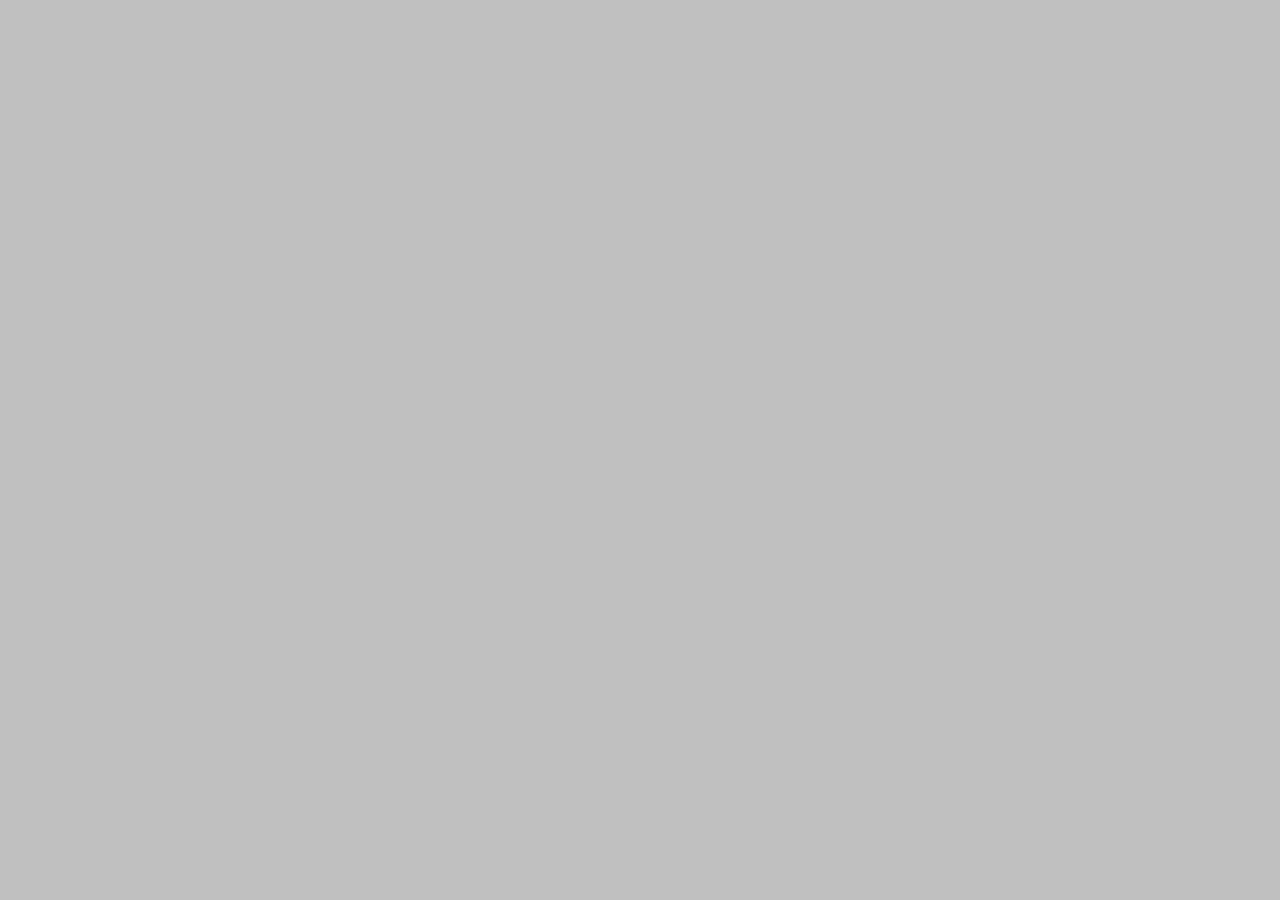
==== integrado.html @ eb862916 "Add files via upload" ====
<!DOCTYPE html>
<html lang="pt-br">
<head>
    <meta charset="UTF-8">
    <meta name="viewport" content="width=device-width, initial-scale=1.0">
    <title>Integrado</title>
    <link rel="stylesheet" href="./style.css">
</head>
<body>
    
</body>
</html>
---- style.css ----
@import url('https://fonts.googleapis.com/css2?family=Roboto:ital,wght@0,100..900;1,100..900&display=swap');

/*Variaáveis de CSS*/
:root{
    --vermelho-ceep: #cc0000;
    --amarelo-ceep: #fcc200;
    --cinza-claro: #c0c0c0;
    --branco-ceep: #f0f8ff;
    --texto: #333;
}

/*Reset Global*/
*{
    margin: 0;
    padding: 0;
    box-sizing: border-box;
}

body{
    font-family:"Roboto", Arial, Helvetica, sans-serif;
    background-color: var(--cinza-claro);
    color: var(--texto);
    line-height: 1.6;
}
/*Cabeçalho*/
header{
    background-color: var(--branco-ceep);
    padding: 1rem 5%;
    display: flex;
    justify-content: space-between;
    align-items: center;
    border-bottom: 4px solid var(--vermelho-ceep);
    box-shadow: 0px 2px 5px rgba(0, 0, 0, 0.1);
}

.logo-container img{
    height: 60px;
    margin-right: 15px;
}
/*Secao hero - banner principal, com gradiente*/
.hero{
    background: linear-gradient(135deg, var(--vermelho-ceep) 0%, #003366 100%);
    color: var(--branco-ceep);
    padding: 4rem 5%;
    text-align: center;
}

.hero-ilustration{
    font-size: 5rem;
    margin-bottom: 1rem;
    opacity: 0.9;
}
/*CONTAINER DE CATEGORIAS*/
.container-categorias{
    display: flex;
    gap: 2rem;
    padding: 3rem 5%;
    flex-wrap: wrap;
    justify-content: center;
}
/*ESTILIZAÇÃO DOS CARDS*/
.card-categoria{
    background: var(--branco-ceep);
    border-radius: 12px;
    padding: 2rem;
    flex: 1;
    min-width: 300px;
    max-width: 500px;
    text-align: center;
    transition: transform 0.3s ease;
    boox-shadow: 0 4px 15px rgba(0, 0, 0, 0.05);
}
.card-categoria.subsequente{
    border-color: var(--amarelo-ceep);
}  
.card-categoria:hover{
    transform: translatey(-10px);
}
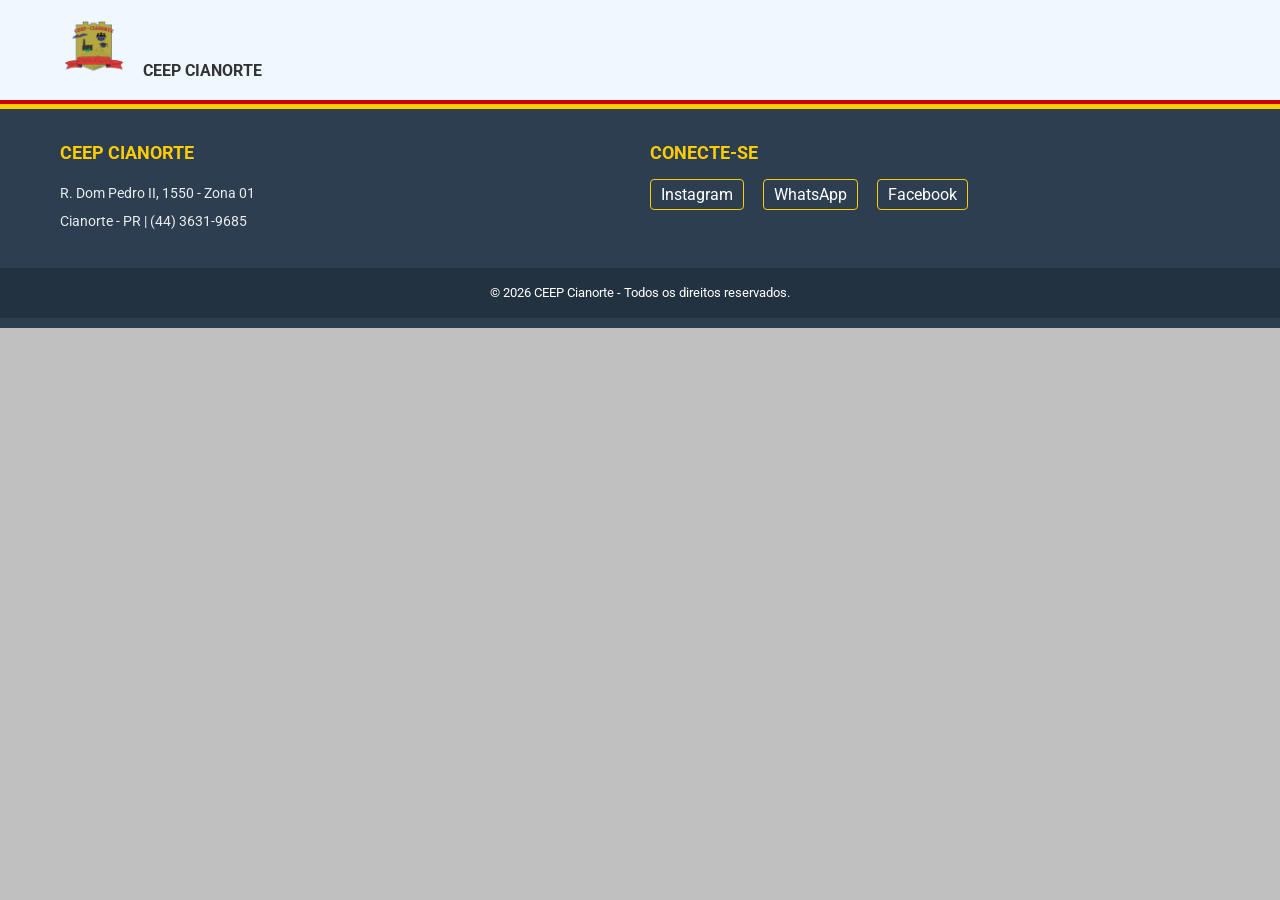
==== commit 2e8e74ce: "Add files via upload" ====
--- a/integrado.html
+++ b/integrado.html
@@ -1,5 +1,5 @@
 <!DOCTYPE html>
-<html lang="pt-br">
+<html lang="en">
 <head>
     <meta charset="UTF-8">
     <meta name="viewport" content="width=device-width, initial-scale=1.0">
@@ -7,6 +7,40 @@
     <link rel="stylesheet" href="./style.css">
 </head>
 <body>
+<header>
+        <!--inserindo um classe para estilização do logo-->
+        <div class="logo-container">
+            <a href="./index.html">
+                <img src="./CEEPlogobrasao-main/brasao/android-chrome-512x512.png" alt=""></a>
+            <strong>CEEP CIANORTE</strong>
+        </div>
+        <nav>
+            <i class="fas fa-wheelchair" title="Acessibilidade" style="margin-right: 15px; cursor:pointer"></i>
+            <i class="fas fa-hands-asl-interpreting" title="Libras" style="cursor: pointer"></i>
+        </nav>
+    </header>
+
+    <footer class="site-footer">
+        <div class="footer-container">
+            <div class="footer-box">
+                <h3>CEEP Cianorte</h3>
+                <p>R. Dom Pedro II, 1550 - Zona 01</p>
+                <p>Cianorte - PR | (44) 3631-9685</p>
+            </div>
+
+            <div class="footer-box">
+                <h3>Conecte-se</h3>
+                <div class="footer-socials">
+            <a href = "https://www.instagram.com/ceepcianorte/" target ="_blank">Instagram</a>
+            <a href = "https://wa.me/554436319685" target ="_blank"> WhatsApp</a>
+            <a href = "https://facebook.com/ceepcianorte" target ="_blank"> Facebook</a>
+        </div>                
+    </div>
+</div>
+        <div class="footer-copy">
+            <p>&copy; 2026 CEEP Cianorte - Todos os direitos reservados.</p>
+        </div>
+    </footer>
     
 </body>
 </html>
--- a/style.css
+++ b/style.css
@@ -68,11 +68,86 @@
     max-width: 500px;
     text-align: center;
     transition: transform 0.3s ease;
-    boox-shadow: 0 4px 15px rgba(0, 0, 0, 0.05);
+    border-bottom: 8px solid var(--vermelho-ceep);
+    box-shadow: 0 4px 15px rgba(0, 0, 0, 0.05);
 }
 .card-categoria.subsequente{
     border-color: var(--amarelo-ceep);
-}  
+}
 .card-categoria:hover{
-    transform: translatey(-10px);
+    transform: translateY(-10px);
+}
+
+/* Estilo Base para o Rodapé */
+.site-footer {
+    background-color: #2c3e50; /* Tom azul escuro sólido, ajuste conforme o tom da sua página */
+    color: #ffffff;
+    border-top: 5px solid #ffcc00; /* Borda amarela em destaque */
+    padding: 30px 0 10px 0;
+    width: 100%;
+    
+    /* Efeito de aparecer ao rolar: 
+       Isso faz com que o rodapé "fique parado" atrás do conteúdo ou apareça no fim */
+    position: relative;
+    z-index: 10;
+}
+
+.footer-container {
+    max-width: 1200px;
+    margin: 0 auto;
+    display: flex;
+    justify-content: space-around;
+    flex-wrap: wrap;
+    gap: 20px;
+    padding: 0 20px;
+}
+
+.footer-box {
+    flex: 1;
+    min-width: 250px;
+}
+
+.footer-box h3 {
+    color: #ffcc00; /* Títulos em amarelo para combinar com a borda */
+    margin-bottom: 15px;
+    font-size: 1.1rem;
+    text-transform: uppercase;
+}
+
+.footer-box p {
+    font-size: 0.9rem;
+    margin-bottom: 5px;
+    opacity: 0.9;
+}
+
+.footer-socials a {
+    color: #ffffff;
+    text-decoration: none;
+    margin-right: 15px;
+    padding: 5px 10px;
+    /*até aqui*/
+    border: 1px solid #ffcc00;
+    border-radius: 4px;
+    transition: 0.3s;
+}
+
+.footer-socials a:hover {
+    background-color: var(--amarelo-ceep);
+    color: #2c3e50;
+}
+
+.footer-copy {
+    text-align: center;
+    margin-top: 30px;
+    padding: 15px;
+    background-color: rgba(0,0,0,0.2);
+    font-size: 0.8rem;
+}
+
+/* Responsividade */
+@media (max-width: 768px) {
+    .footer-container {
+        flex-direction: column;
+        text-align: center;
+    }
 }
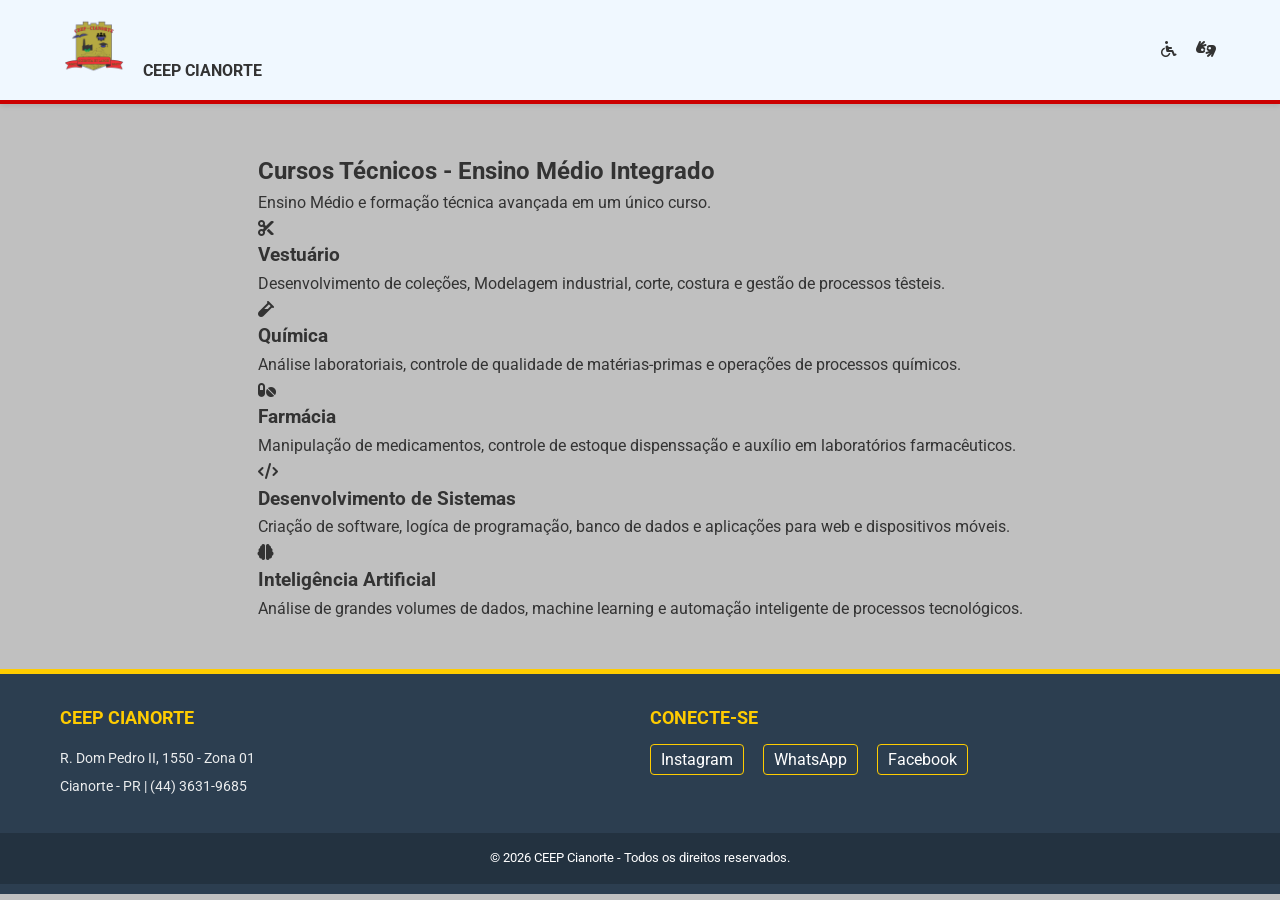
==== commit 2f00126e: "Add files via upload" ====
--- a/integrado.html
+++ b/integrado.html
@@ -1,13 +1,17 @@
 <!DOCTYPE html>
-<html lang="en">
+<html lang="pt-br">
+
 <head>
     <meta charset="UTF-8">
     <meta name="viewport" content="width=device-width, initial-scale=1.0">
     <title>Integrado</title>
     <link rel="stylesheet" href="./style.css">
+    <!--link para icones externos-->
+    <link rel="stylesheet" href="https://cdnjs.cloudflare.com/ajax/libs/font-awesome/6.0.0/css/all.min.css" />
 </head>
+
 <body>
-<header>
+    <header>
         <!--inserindo um classe para estilização do logo-->
         <div class="logo-container">
             <a href="./index.html">
@@ -20,6 +24,50 @@
         </nav>
     </header>
 
+    <main class="container-categorias">
+        <section class="secao-lista-cursos">
+
+            <div class="bloco-modalidade" id="cursos-integrado">
+
+                <div class="titulo-modalidade Integrado">
+                    <h2>Cursos Técnicos - Ensino Médio Integrado</h2>
+                    <p>Ensino Médio e formação técnica avançada em um único curso.
+                    </p>
+                </div>
+                <div class="grid-cursos-detalhes">
+                    <div class="card-curso-item Integrado-border">
+                        <i class="fas fa-cut"></i>
+                        <h3>Vestuário</h3>
+                        <p>Desenvolvimento de coleções, Modelagem industrial, corte, costura e gestão de processos
+                            têsteis.
+                        </p>
+                    </div>
+                    <div class="card-curso-item Integrado-border">
+                        <i class="fas fa-vial"></i>
+                        <h3>Química</h3>
+                        <p>Análise laboratoriais, controle de qualidade de matérias-primas e operações de processos químicos.
+                        </p>
+                    </div>
+                    <div class="card-curso-item Integrado-border">
+                        <i class="fas fa-pills"></i>
+                        <h3>Farmácia</h3>
+                        <p>Manipulação de medicamentos, controle de estoque dispenssação e auxílio em laboratórios farmacêuticos.
+                        </p>
+                    </div>
+                    <div class="card-curso-item Integrado-border">
+                        <i class="fas fa-code"></i>
+                        <h3>Desenvolvimento de Sistemas</h3>
+                        <p>Criação de software, logíca de programação, banco de dados e aplicações para web e dispositivos móveis.
+                    </div>
+                    <div class="card-curso-item Integrado-border">
+                        <i class="fas fa-brain"></i>
+                        <h3>Inteligência Artificial</h3>
+                        <p>Análise de grandes volumes de dados, machine learning e automação inteligente de processos tecnológicos.
+                    </div>
+                </div>
+            </div>
+        </section>
+    </main>
     <footer class="site-footer">
         <div class="footer-container">
             <div class="footer-box">
@@ -31,16 +79,17 @@
             <div class="footer-box">
                 <h3>Conecte-se</h3>
                 <div class="footer-socials">
-            <a href = "https://www.instagram.com/ceepcianorte/" target ="_blank">Instagram</a>
-            <a href = "https://wa.me/554436319685" target ="_blank"> WhatsApp</a>
-            <a href = "https://facebook.com/ceepcianorte" target ="_blank"> Facebook</a>
-        </div>                
-    </div>
-</div>
+                    <a href="https://www.instagram.com/ceepcianorte/" target="_blank">Instagram</a>
+                    <a href="https://wa.me/554436319685" target="_blank"> WhatsApp</a>
+                    <a href="https://facebook.com/ceepcianorte" target="_blank"> Facebook</a>
+                </div>
+            </div>
+        </div>
         <div class="footer-copy">
             <p>&copy; 2026 CEEP Cianorte - Todos os direitos reservados.</p>
         </div>
     </footer>
-    
+
 </body>
+
 </html>
--- a/style.css
+++ b/style.css
@@ -6,6 +6,7 @@
     --amarelo-ceep: #fcc200;
     --cinza-claro: #c0c0c0;
     --branco-ceep: #f0f8ff;
+    --azul-estado: #004a8d;
     --texto: #333;
 }
 
@@ -49,6 +50,20 @@
     font-size: 5rem;
     margin-bottom: 1rem;
     opacity: 0.9;
+}
+.btn-matricula{
+    background-color: var(--azul-estado);
+    color: var(--branco-ceep);
+    padding: 10px 20px;
+    text-decoration: none;
+    border-radius: 5px;
+    font-weight: bold;
+    transition: background-color 0.3s ease;
+    display: inline-block;
+}
+.btn-matricula:hover{
+    background-color: #003366;
+    color: #f0f0f0;
 }
 /*CONTAINER DE CATEGORIAS*/
 .container-categorias{
@@ -150,4 +165,49 @@
         flex-direction: column;
         text-align: center;
     }
+}
+
+/*pagina subsequente*/
+.cursos-detalhes{
+    padding: 60px 20px;
+    background-color: #f4f7f6;
+    text-align: center;
+}
+.container-titulo h2{
+    color: var(--amarelo-ceep);
+    font-size: 2rem;
+    margin-bottom: 10px;
+}
+.grid-detalhes{
+    display: grid;
+    grid-template-columns: repeat(auto-fit, minmax(280px, 1fr));
+    gap: 25px;
+    max-width: 1200px;
+    margin: 40px auto 0;
+}
+.detalhe-item{
+    background: white;
+    padding: 30px;
+    border-radius: 10px;
+    box-shadow: 0 4px 15px rgba 0, 0, 0, 0.05;
+    transition: transform 0.3s ease;
+}
+.detalhe-item:hover{
+    transform: translateY(-5px);
+    border-bottom: 4px solid var(--amarelo-ceep);
+}
+.detalhe-item i{
+    font-size: 2.5rem;
+    color: var(--amarelo-ceep);
+    /*Nas datas comemorativa, colocar cores relacionadas*/
+    margin-bottom: 15px;
+}
+.detalhe-item h3{
+    margin-bottom: 12px;
+    color: #333;
+}
+.detalhe-item p{
+    font-size: 0.95rem;
+    color: #666;
+    line-height: 1.5;
 }
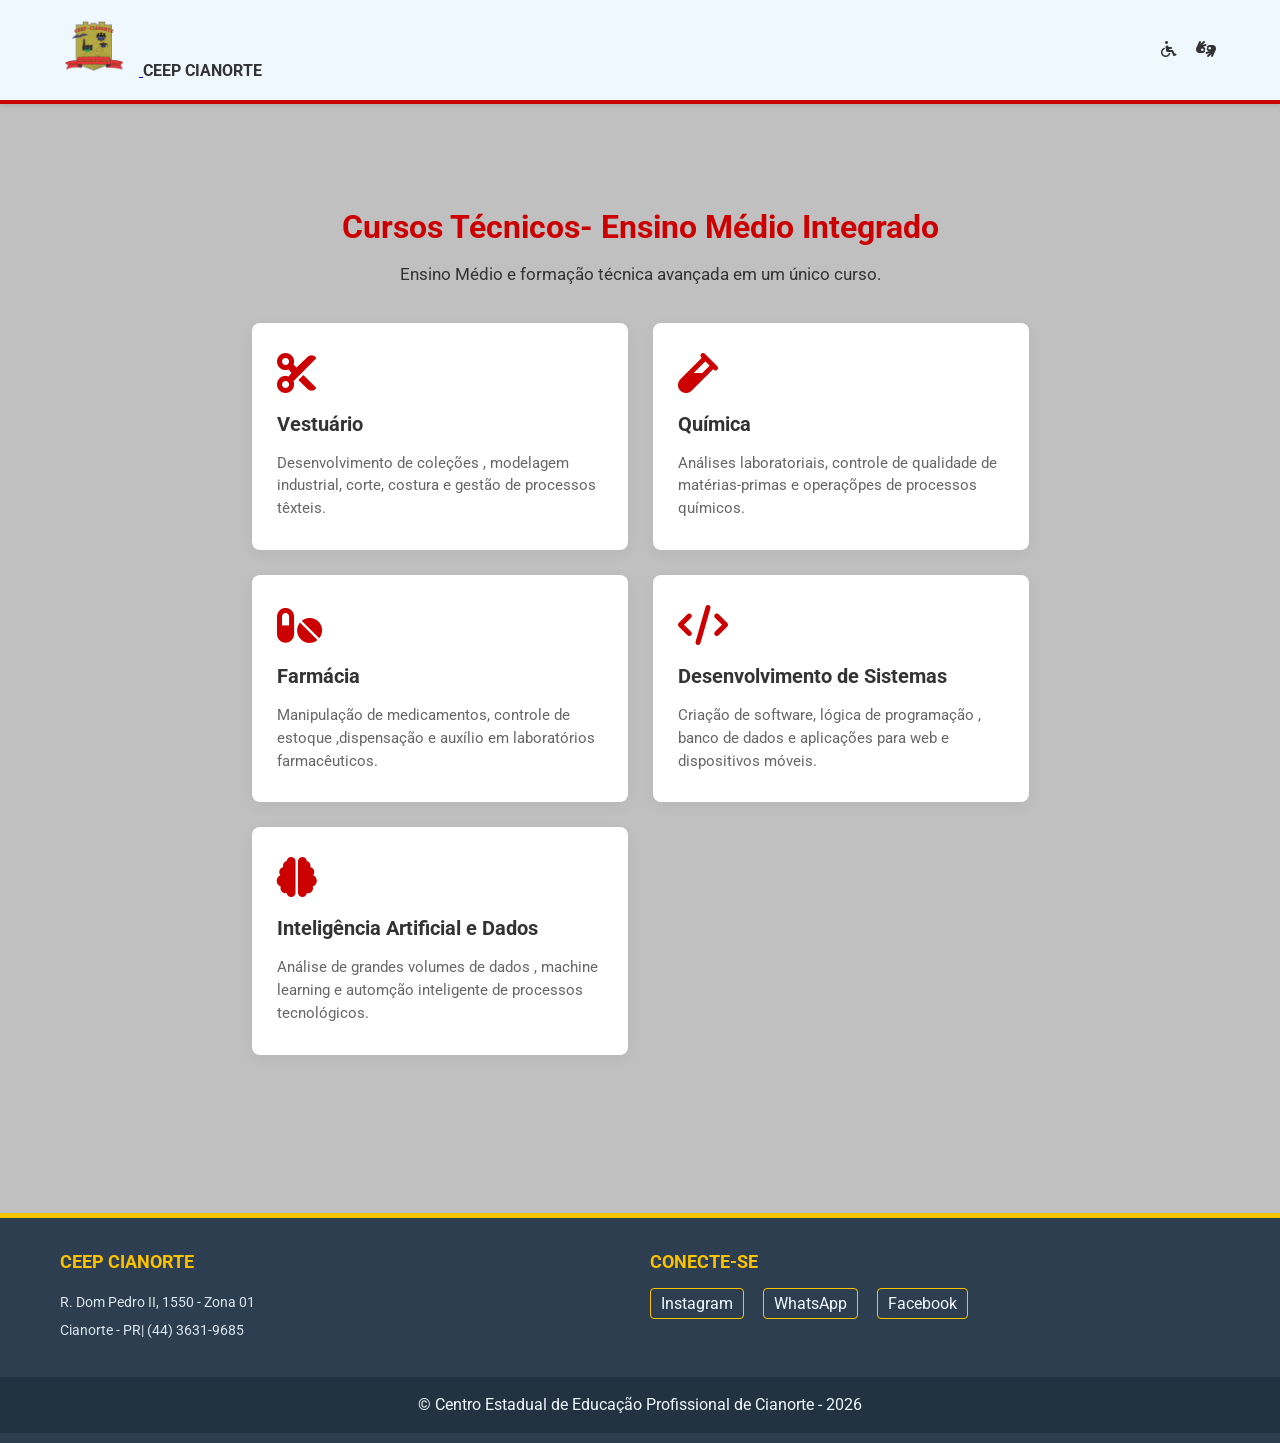
==== commit b6ba7721: "Add files via upload" ====
--- a/integrado.html
+++ b/integrado.html
@@ -6,7 +6,6 @@
     <meta name="viewport" content="width=device-width, initial-scale=1.0">
     <title>Integrado</title>
     <link rel="stylesheet" href="./style.css">
-    <!--link para icones externos-->
     <link rel="stylesheet" href="https://cdnjs.cloudflare.com/ajax/libs/font-awesome/6.0.0/css/all.min.css" />
 </head>
 
@@ -15,7 +14,8 @@
         <!--inserindo um classe para estilização do logo-->
         <div class="logo-container">
             <a href="./index.html">
-                <img src="./CEEPlogobrasao-main/brasao/android-chrome-512x512.png" alt=""></a>
+                <img src="./CEEPlogobrasao-main/brasao/android-chrome-512x512.png" alt="Brasão CEEP">
+            </a>
             <strong>CEEP CIANORTE</strong>
         </div>
         <nav>
@@ -28,68 +28,80 @@
         <section class="secao-lista-cursos">
 
             <div class="bloco-modalidade" id="cursos-integrado">
-
-                <div class="titulo-modalidade Integrado">
-                    <h2>Cursos Técnicos - Ensino Médio Integrado</h2>
-                    <p>Ensino Médio e formação técnica avançada em um único curso.
-                    </p>
+                <div class="titulo-modalidade integrado">
+                    <h2>Cursos Técnicos- Ensino Médio Integrado</h2>
+                    <p>Ensino Médio e formação técnica avançada em um único curso.</p>
                 </div>
                 <div class="grid-cursos-detalhes">
-                    <div class="card-curso-item Integrado-border">
+                    <div class="card-curso-item integrado-border">
                         <i class="fas fa-cut"></i>
                         <h3>Vestuário</h3>
-                        <p>Desenvolvimento de coleções, Modelagem industrial, corte, costura e gestão de processos
-                            têsteis.
+                        <p>Desenvolvimento de coleções , modelagem industrial, corte, costura e gestão de processos
+                            têxteis.
+
                         </p>
                     </div>
-                    <div class="card-curso-item Integrado-border">
+                    <div class="card-curso-item integrado-border">
                         <i class="fas fa-vial"></i>
                         <h3>Química</h3>
-                        <p>Análise laboratoriais, controle de qualidade de matérias-primas e operações de processos químicos.
+                        <p>Análises laboratoriais, controle de qualidade de matérias-primas e operaçõpes
+                            de processos químicos.
+
                         </p>
                     </div>
-                    <div class="card-curso-item Integrado-border">
+                    <div class="card-curso-item integrado-border">
                         <i class="fas fa-pills"></i>
                         <h3>Farmácia</h3>
-                        <p>Manipulação de medicamentos, controle de estoque dispenssação e auxílio em laboratórios farmacêuticos.
+                        <p>Manipulação de medicamentos, controle de estoque ,dispensação e auxílio 
+                            em laboratórios farmacêuticos.
+                            
                         </p>
                     </div>
-                    <div class="card-curso-item Integrado-border">
+                    <div class="card-curso-item integrado-border">
                         <i class="fas fa-code"></i>
                         <h3>Desenvolvimento de Sistemas</h3>
-                        <p>Criação de software, logíca de programação, banco de dados e aplicações para web e dispositivos móveis.
+                        <p>Criação de software, lógica de programação , banco de dados e aplicações para web 
+                            e dispositivos móveis.
+                            
+                        </p>
                     </div>
-                    <div class="card-curso-item Integrado-border">
+                    <div class="card-curso-item integrado-border">
                         <i class="fas fa-brain"></i>
-                        <h3>Inteligência Artificial</h3>
-                        <p>Análise de grandes volumes de dados, machine learning e automação inteligente de processos tecnológicos.
+                        <h3>Inteligência Artificial e Dados </h3>
+                        <p>Análise de grandes volumes de dados , machine learning e automção inteligente de 
+                            processos tecnológicos.
+                            
+                        </p>
                     </div>
                 </div>
             </div>
+
+
+
+
         </section>
     </main>
+
     <footer class="site-footer">
         <div class="footer-container">
             <div class="footer-box">
                 <h3>CEEP Cianorte</h3>
                 <p>R. Dom Pedro II, 1550 - Zona 01</p>
-                <p>Cianorte - PR | (44) 3631-9685</p>
+                <p>Cianorte - PR| (44) 3631-9685</p>
             </div>
-
             <div class="footer-box">
                 <h3>Conecte-se</h3>
                 <div class="footer-socials">
-                    <a href="https://www.instagram.com/ceepcianorte/" target="_blank">Instagram</a>
-                    <a href="https://wa.me/554436319685" target="_blank"> WhatsApp</a>
-                    <a href="https://facebook.com/ceepcianorte" target="_blank"> Facebook</a>
+                    <a href="https://instagram.com/ceep_cianorte" target="_blank">Instagram</a>
+                    <a href="https://wa.me/554436319685" target="_blank">WhatsApp</a>
+                    <a href="https://facebook.com/ceepcianorte" target="_blank">Facebook</a>
                 </div>
             </div>
         </div>
         <div class="footer-copy">
-            <p>&copy; 2026 CEEP Cianorte - Todos os direitos reservados.</p>
+            <p>&copy; Centro Estadual de Educação Profissional de Cianorte - 2026</p>
         </div>
     </footer>
-
 </body>
 
 </html>
--- a/style.css
+++ b/style.css
@@ -6,8 +6,8 @@
     --amarelo-ceep: #fcc200;
     --cinza-claro: #c0c0c0;
     --branco-ceep: #f0f8ff;
+    --texto: #333;
     --azul-estado: #004a8d;
-    --texto: #333;
 }
 
 /*Reset Global*/
@@ -65,6 +65,7 @@
     background-color: #003366;
     color: #f0f0f0;
 }
+
 /*CONTAINER DE CATEGORIAS*/
 .container-categorias{
     display: flex;
@@ -87,27 +88,27 @@
     box-shadow: 0 4px 15px rgba(0, 0, 0, 0.05);
 }
 .card-categoria.subsequente{
+
     border-color: var(--amarelo-ceep);
 }
 .card-categoria:hover{
     transform: translateY(-10px);
 }
 
-/* Estilo Base para o Rodapé */
-.site-footer {
-    background-color: #2c3e50; /* Tom azul escuro sólido, ajuste conforme o tom da sua página */
-    color: #ffffff;
-    border-top: 5px solid #ffcc00; /* Borda amarela em destaque */
+/*Estilo base para o Rodapé*/
+.site-footer{
+    background-color: #2c3e50;
+    color: var(--branco-ceep);
+    border-top: 5px solid var(--amarelo-ceep);
     padding: 30px 0 10px 0;
     width: 100%;
-    
-    /* Efeito de aparecer ao rolar: 
-       Isso faz com que o rodapé "fique parado" atrás do conteúdo ou apareça no fim */
+/*efeito de aparecer ao rolar:
+isto faz com que o rodapé "fique parado" atrás
+do conteúdo ou apareça no fim*/
     position: relative;
     z-index: 10;
 }
-
-.footer-container {
+.footer-container{
     max-width: 1200px;
     margin: 0 auto;
     display: flex;
@@ -116,58 +117,59 @@
     gap: 20px;
     padding: 0 20px;
 }
-
-.footer-box {
+.footer-box{
     flex: 1;
     min-width: 250px;
 }
-
-.footer-box h3 {
-    color: #ffcc00; /* Títulos em amarelo para combinar com a borda */
+.footer-box h3{
+    color: var(--amarelo-ceep);
     margin-bottom: 15px;
     font-size: 1.1rem;
     text-transform: uppercase;
 }
-
-.footer-box p {
+.footer-box p{
     font-size: 0.9rem;
     margin-bottom: 5px;
     opacity: 0.9;
 }
-
-.footer-socials a {
-    color: #ffffff;
+.footer-socials a{
+    color: var(--branco-ceep);
     text-decoration: none;
     margin-right: 15px;
     padding: 5px 10px;
-    /*até aqui*/
-    border: 1px solid #ffcc00;
+    border: 1px solid var(--amarelo-ceep);
     border-radius: 4px;
     transition: 0.3s;
 }
-
-.footer-socials a:hover {
+.footer-socials a:hover{
     background-color: var(--amarelo-ceep);
     color: #2c3e50;
 }
-
-.footer-copy {
+.footer-copy{
     text-align: center;
     margin-top: 30px;
     padding: 15px;
-    background-color: rgba(0,0,0,0.2);
-    font-size: 0.8rem;
-}
-
-/* Responsividade */
-@media (max-width: 768px) {
-    .footer-container {
+    background-color: rgba(0, 0, 0, 0.2);
+}
+/*responsividade*/
+@media (max-width: 768){
+    .footer-container{
         flex-direction: column;
         text-align: center;
     }
-}
-
-/*pagina subsequente*/
+    .cursos-detalhes{
+        padding: 40px 15px;
+    }
+     .container-titulo h2 {
+        font-size: 1.6rem;
+    }
+
+    .detalhe-item {
+        padding: 20px;
+    }
+}
+
+/*página subsequente*/
 .cursos-detalhes{
     padding: 60px 20px;
     background-color: #f4f7f6;
@@ -180,8 +182,8 @@
 }
 .grid-detalhes{
     display: grid;
-    grid-template-columns: repeat(auto-fit, minmax(280px, 1fr));
-    gap: 25px;
+    grid-template-columns: repeat(auto-fit, minmax(250px, 1fr));
+    gap: 20px;
     max-width: 1200px;
     margin: 40px auto 0;
 }
@@ -189,7 +191,7 @@
     background: white;
     padding: 30px;
     border-radius: 10px;
-    box-shadow: 0 4px 15px rgba 0, 0, 0, 0.05;
+    box-shadow: 0 4px 15px rgba(0, 0, 0, 0.05);
     transition: transform 0.3s ease;
 }
 .detalhe-item:hover{
@@ -199,7 +201,7 @@
 .detalhe-item i{
     font-size: 2.5rem;
     color: var(--amarelo-ceep);
-    /*Nas datas comemorativa, colocar cores relacionadas*/
+    /*Nas datas comemorativas, colocar cores relacionadas*/
     margin-bottom: 15px;
 }
 .detalhe-item h3{
@@ -210,4 +212,93 @@
     font-size: 0.95rem;
     color: #666;
     line-height: 1.5;
-}+}
+
+/*página integrado*/
+.secao-lista-cursos{
+    max-width: 1200px;
+    margin: 0 auto;
+    padding: 50px 20px;
+}
+.bloco-modalidade{
+    margin-bottom: 60px;
+}
+.titulo-modalidade{
+    text-align: center;
+    margin-bottom: 35px;
+}
+.titulo-modalidade h2{
+    font-size: 2rem;
+    margin-bottom: 8px;
+}
+.titulo-modalidade.integrado h2{
+    color: var(--vermelho-ceep);
+}
+.titulo-modalidade p{
+    color: var(--texto);
+    font-size: 1.05rem;
+}
+.grid-cursos-detalhes{
+    display: grid;
+    grid-template-columns: repeat(auto-fit, minmax(280px, 1fr));
+    gap: 25px;
+}
+.card-curso-item{
+    background-color: #ffffff;
+    padding: 30px 25px;
+    border-radius: 8px;
+    box-shadow: 0 4px 15px rgba(0, 0, 0, 0.05);
+    transition: transform 0.3s, box-shadow 0.3s ease;
+}
+.card-curso-item:hover{
+    transform: translateY(-5px);
+    box-shadow: 0 4px 25px rgba(0, 0, 0, 0.1);
+    border-bottom: 4px solid var(--vermelho-ceep);
+    
+}
+.integrado-border i{
+    color: var(--vermelho-ceep);
+}
+.card-curso-item i{
+    font-size: 2.5rem;
+    margin-bottom: 15px;
+    display: inline-block;
+}
+.card-curso-item h3{
+    font-size: 1.25rem;
+    color: #333;
+    margin-bottom: 12px;
+}
+.card-curso-item p{
+    font-size: 0.95rem;
+    color: #666;
+    line-height: 1.5;
+}
+.card-curso-item.integrado-border:hover{
+    border-top: 4px solid var(--vermelho-ceep);
+}
+/*regras de responsividade (media queries)*/
+@media (max-width: 768px){
+    .secao-lista-cursos{
+        padding: 30px 15px;
+    }
+    .titulo-modalidade h2{
+        font-size: 1.6rem;
+    }
+    .titulo-modalidade p{
+        font-size: 0.95rem;
+    }
+    .grid-cursos-detalhes{
+        grid-template-columns: repeat(auto-fit, minmax(240px, 1fr));
+        gap: 20px;
+    }
+}
+
+    @media (max-width: 480px){
+        .grid-cursos-detalhes{
+            grid-template-columns: 1fr;
+        }
+        .card-curso-item{
+            padding: 20px;
+        }
+    }   
